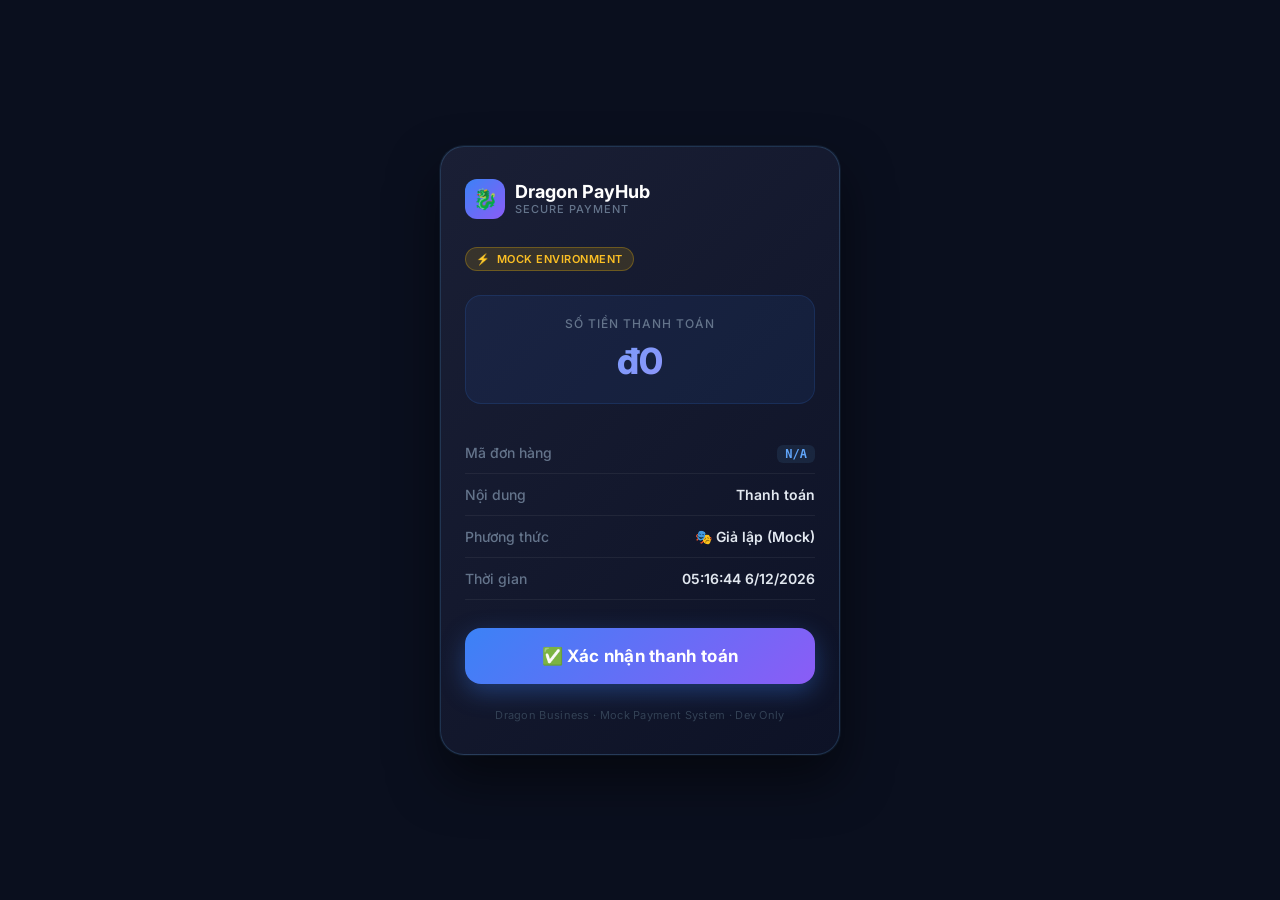
==== wwwroot/mock-pay.html @ 48e9c8c4 "add mockup payment" ====
<!DOCTYPE html>
<html lang="vi">
<head>
    <meta charset="UTF-8">
    <meta name="viewport" content="width=device-width, initial-scale=1.0, maximum-scale=1.0">
    <title>Dragon PayHub — Xác nhận thanh toán</title>
    <link rel="preconnect" href="https://fonts.googleapis.com">
    <link href="https://fonts.googleapis.com/css2?family=Inter:wght@400;500;600;700;800&display=swap" rel="stylesheet">
    <style>
        * { margin: 0; padding: 0; box-sizing: border-box; }

        body {
            font-family: 'Inter', sans-serif;
            background: #0a0f1e;
            min-height: 100vh;
            display: flex;
            align-items: center;
            justify-content: center;
            padding: 20px;
            color: white;
        }

        .card {
            background: linear-gradient(135deg, #1a1f35 0%, #0d1226 100%);
            border: 1px solid rgba(99, 179, 237, 0.2);
            border-radius: 24px;
            padding: 32px 24px;
            width: 100%;
            max-width: 400px;
            box-shadow: 0 25px 50px rgba(0,0,0,0.5), 0 0 0 1px rgba(99,179,237,0.1);
            animation: slideUp 0.4s ease-out;
        }

        @keyframes slideUp {
            from { opacity: 0; transform: translateY(30px); }
            to   { opacity: 1; transform: translateY(0); }
        }

        .logo {
            display: flex;
            align-items: center;
            gap: 10px;
            margin-bottom: 28px;
        }

        .logo-icon {
            width: 40px; height: 40px;
            background: linear-gradient(135deg, #3b82f6, #8b5cf6);
            border-radius: 12px;
            display: flex; align-items: center; justify-content: center;
            font-size: 20px;
        }

        .logo-text { font-size: 18px; font-weight: 700; }
        .logo-sub { font-size: 11px; color: #64748b; font-weight: 500; letter-spacing: 1px; text-transform: uppercase; }

        .badge-mock {
            display: inline-flex;
            align-items: center;
            gap: 6px;
            background: rgba(234, 179, 8, 0.15);
            border: 1px solid rgba(234, 179, 8, 0.3);
            color: #fbbf24;
            font-size: 11px;
            font-weight: 600;
            padding: 4px 10px;
            border-radius: 999px;
            margin-bottom: 24px;
            letter-spacing: 0.5px;
        }

        .amount-section {
            text-align: center;
            margin-bottom: 28px;
            padding: 20px;
            background: rgba(59, 130, 246, 0.08);
            border-radius: 16px;
            border: 1px solid rgba(59, 130, 246, 0.15);
        }

        .amount-label { font-size: 12px; color: #64748b; font-weight: 500; margin-bottom: 8px; text-transform: uppercase; letter-spacing: 1px; }
        .amount-value { font-size: 36px; font-weight: 800; background: linear-gradient(135deg, #60a5fa, #a78bfa); -webkit-background-clip: text; -webkit-text-fill-color: transparent; background-clip: text; }

        .info-row {
            display: flex;
            justify-content: space-between;
            align-items: center;
            padding: 12px 0;
            border-bottom: 1px solid rgba(255,255,255,0.06);
            font-size: 14px;
        }

        .info-row:last-child { border-bottom: none; }
        .info-label { color: #64748b; font-weight: 500; }
        .info-value { color: #e2e8f0; font-weight: 600; text-align: right; max-width: 55%; word-break: break-word; }

        .order-id { font-family: monospace; font-size: 12px; background: rgba(99,179,237,0.1); padding: 2px 8px; border-radius: 6px; color: #60a5fa; }

        .btn-pay {
            display: block;
            width: 100%;
            padding: 18px;
            margin-top: 28px;
            background: linear-gradient(135deg, #3b82f6 0%, #8b5cf6 100%);
            border: none;
            border-radius: 16px;
            color: white;
            font-size: 17px;
            font-weight: 700;
            font-family: 'Inter', sans-serif;
            cursor: pointer;
            transition: all 0.2s;
            box-shadow: 0 8px 24px rgba(59, 130, 246, 0.35);
            letter-spacing: 0.3px;
        }

        .btn-pay:hover { transform: translateY(-2px); box-shadow: 0 12px 32px rgba(59, 130, 246, 0.45); }
        .btn-pay:active { transform: translateY(0); }
        .btn-pay:disabled { opacity: 0.5; cursor: not-allowed; transform: none; }

        .status-box {
            display: none;
            text-align: center;
            padding: 28px 20px;
            animation: fadeIn 0.3s ease;
        }

        @keyframes fadeIn { from { opacity: 0; } to { opacity: 1; } }

        .status-icon { font-size: 64px; margin-bottom: 16px; }
        .status-title { font-size: 22px; font-weight: 700; margin-bottom: 8px; }
        .status-sub { font-size: 14px; color: #64748b; }

        .footer {
            margin-top: 24px;
            text-align: center;
            font-size: 11px;
            color: #334155;
            letter-spacing: 0.3px;
        }

        .loading { display: inline-block; width: 20px; height: 20px; border: 2px solid rgba(255,255,255,0.3); border-top-color: white; border-radius: 50%; animation: spin 0.7s linear infinite; vertical-align: middle; margin-right: 8px; }
        @keyframes spin { to { transform: rotate(360deg); } }
    </style>
</head>
<body>
<div class="card">
    <div id="paymentView">
        <div class="logo">
            <div class="logo-icon">🐉</div>
            <div>
                <div class="logo-text">Dragon PayHub</div>
                <div class="logo-sub">Secure Payment</div>
            </div>
        </div>

        <div class="badge-mock">
            <span>⚡</span> MOCK ENVIRONMENT
        </div>

        <div class="amount-section">
            <div class="amount-label">Số tiền thanh toán</div>
            <div class="amount-value" id="displayAmount">--</div>
        </div>

        <div class="info-row">
            <span class="info-label">Mã đơn hàng</span>
            <span class="info-value"><span class="order-id" id="displayOrderId">--</span></span>
        </div>
        <div class="info-row">
            <span class="info-label">Nội dung</span>
            <span class="info-value" id="displayDesc">--</span>
        </div>
        <div class="info-row">
            <span class="info-label">Phương thức</span>
            <span class="info-value">🎭 Giả lập (Mock)</span>
        </div>
        <div class="info-row">
            <span class="info-label">Thời gian</span>
            <span class="info-value" id="displayTime">--</span>
        </div>

        <button class="btn-pay" id="btnPay" onclick="confirmPayment()">
            ✅ Xác nhận thanh toán
        </button>
    </div>

    <div id="successView" class="status-box">
        <div class="status-icon">🎉</div>
        <div class="status-title" style="color: #34d399;">Thanh toán thành công!</div>
        <div class="status-sub" style="margin-top: 8px;">Dashboard đã được cập nhật realtime.</div>
        <div class="status-sub" style="margin-top: 4px;">Bạn có thể đóng trang này.</div>
    </div>

    <div id="errorView" class="status-box">
        <div class="status-icon">❌</div>
        <div class="status-title" style="color: #f87171;">Có lỗi xảy ra</div>
        <div class="status-sub" id="errorMsg"></div>
    </div>

    <div class="footer">Dragon Business · Mock Payment System · Dev Only</div>
</div>

<script>
    const params = new URLSearchParams(window.location.search);
    const orderId = params.get('orderId') || 'N/A';
    const amount  = parseFloat(params.get('amount') || '0');
    const desc    = params.get('desc') || 'Thanh toán';

    document.getElementById('displayOrderId').textContent = orderId;
    document.getElementById('displayAmount').textContent = `đ${amount.toLocaleString('vi-VN')}`;
    document.getElementById('displayDesc').textContent = desc;
    document.getElementById('displayTime').textContent = new Date().toLocaleString('vi-VN');

    async function confirmPayment() {
        const btn = document.getElementById('btnPay');
        btn.disabled = true;
        btn.innerHTML = '<span class="loading"></span> Đang xử lý...';

        try {
            // Gọi API simulate-paid — cùng origin với app
            const baseUrl = window.location.origin;
            const res = await fetch(`${baseUrl}/api/payments/mock/${orderId}/simulate-paid`, {
                method: 'POST',
                headers: { 'Content-Type': 'application/json' }
            });

            if (res.ok) {
                document.getElementById('paymentView').style.display = 'none';
                document.getElementById('successView').style.display = 'block';
            } else {
                const err = await res.json().catch(() => ({ message: 'Lỗi không xác định' }));
                showError(err.message || 'Server trả về lỗi');
            }
        } catch (e) {
            showError(`Không thể kết nối server: ${e.message}`);
        }
    }

    function showError(msg) {
        const btn = document.getElementById('btnPay');
        btn.disabled = false;
        btn.innerHTML = '✅ Xác nhận thanh toán';
        document.getElementById('errorView').style.display = 'block';
        document.getElementById('errorMsg').textContent = msg;
    }
</script>
</body>
</html>
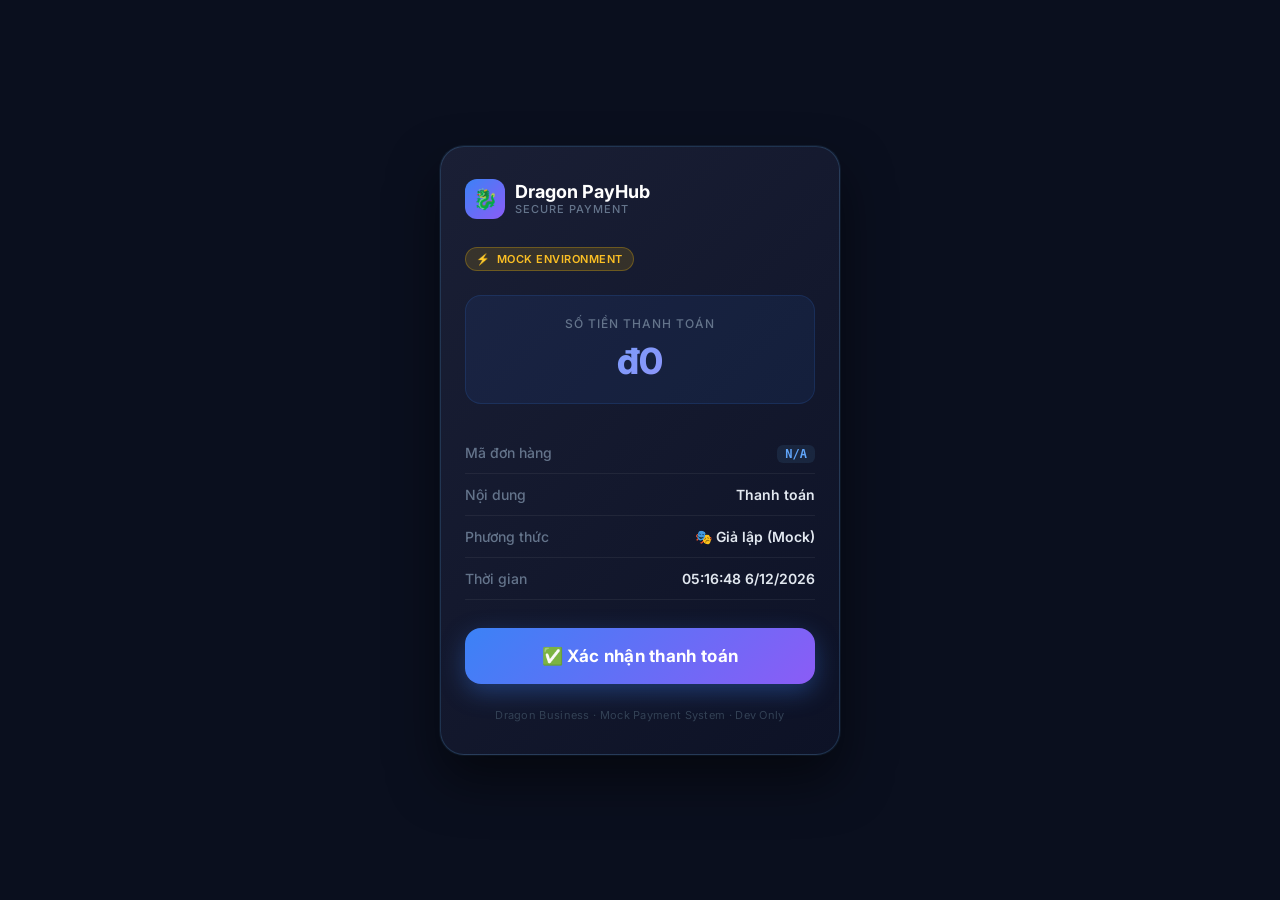
==== commit 831d7eb7: "optimize business" ====
--- a/wwwroot/mock-pay.html
+++ b/wwwroot/mock-pay.html
@@ -220,7 +220,7 @@
         try {
             // Gọi API simulate-paid — cùng origin với app
             const baseUrl = window.location.origin;
-            const res = await fetch(`${baseUrl}/api/payments/mock/${orderId}/simulate-paid`, {
+            const res = await fetch(`${baseUrl}/api/v1/payments/mock/${orderId}/simulate-paid`, {
                 method: 'POST',
                 headers: { 'Content-Type': 'application/json' }
             });
